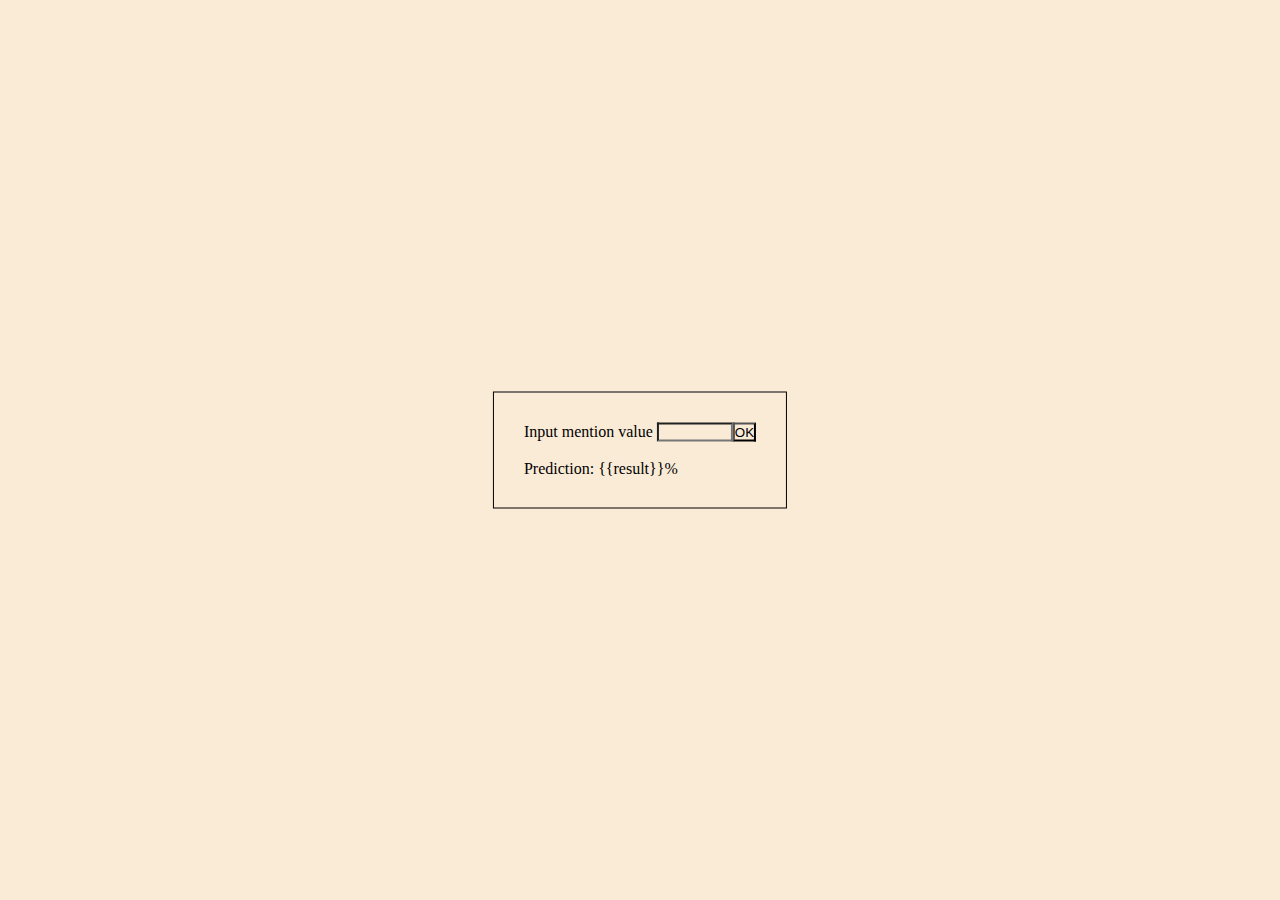
==== templates/index.html @ c7ba2cf7 "updated website" ====
<!DOCTYPE html>
<html lang="en">
  <head>
    <meta charset="UTF-8" />
    <meta http-equiv="X-UA-Compatible" content="IE=edge" />
    <meta name="viewport" content="width=device-width, initial-scale=1.0" />
    <title>Day 2 - SLR</title>
    <style>
      * {
        padding: 0;
        margin: 0;
        box-sizing: border-box;
        background-color: antiquewhite;
      }
      .div2 {
        position: absolute;
        top: 50%;
        left: 50%;
        padding: 30px;
        transform: translate(-50%, -50%);
        border: 1px solid black;
      }
    </style>
  </head>
  <body>
    <div class="div2">
      <form action="http://localhost:5000" , method="POST">
        <p>
          Input mention value
          <input type="number" name="Ads Price" min="1" max="50000" /><input
            type="submit"
            value="OK"
          />
        </p>
      </form>
      <br />
      <p>Prediction: {{result}}%</p>
    </div>
  </body>
</html>
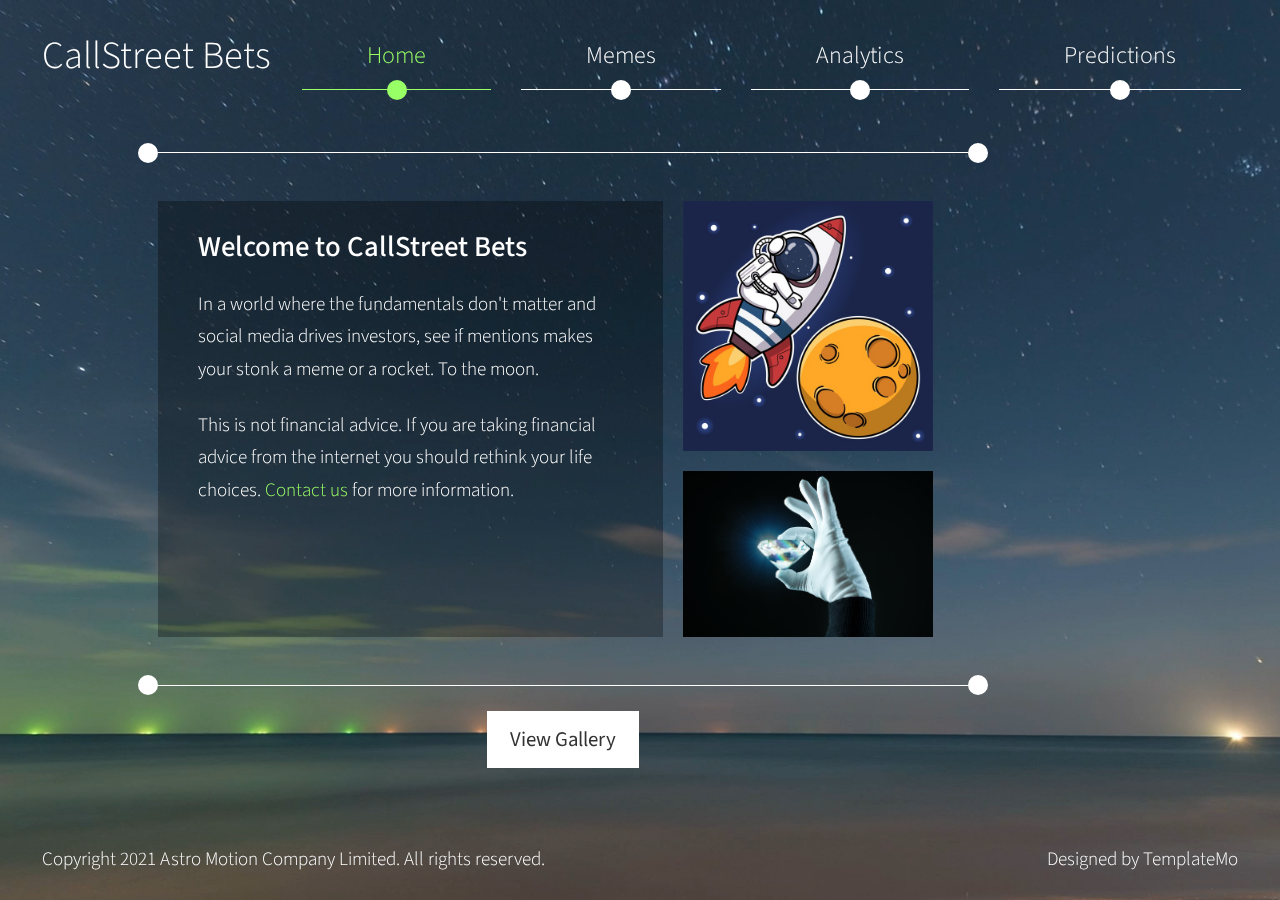
==== commit 2b6e5b14: "updated website with flask" ====
--- a/templates/index.html
+++ b/templates/index.html
@@ -1,40 +1,260 @@
 <!DOCTYPE html>
 <html lang="en">
-  <head>
-    <meta charset="UTF-8" />
-    <meta http-equiv="X-UA-Compatible" content="IE=edge" />
-    <meta name="viewport" content="width=device-width, initial-scale=1.0" />
-    <title>Day 2 - SLR</title>
-    <style>
-      * {
-        padding: 0;
-        margin: 0;
-        box-sizing: border-box;
-        background-color: antiquewhite;
-      }
-      .div2 {
-        position: absolute;
-        top: 50%;
-        left: 50%;
-        padding: 30px;
-        transform: translate(-50%, -50%);
-        border: 1px solid black;
-      }
-    </style>
-  </head>
-  <body>
-    <div class="div2">
-      <form action="http://localhost:5000" , method="POST">
-        <p>
-          Input mention value
-          <input type="number" name="Ads Price" min="1" max="50000" /><input
-            type="submit"
-            value="OK"
-          />
-        </p>
-      </form>
-      <br />
-      <p>Prediction: {{result}}%</p>
+<head>
+    <meta charset="UTF-8">
+    <meta http-equiv="X-UA-Compatible" content="IE=edge">
+    <meta name="viewport" content="width=device-width, initial-scale=1.0">
+    <title>CallStreet Bets</title>
+    <link href="https://fonts.googleapis.com/css2?family=Source+Sans+Pro:wght@300;400&display=swap" rel="stylesheet">
+    <link rel="stylesheet" href="../static/bootstrap.min.css">
+    <link rel="stylesheet" href="../static/slick.css" type="text/css" /> 
+    <link rel="stylesheet" href="../static/templatemo-style.css">
+<!--
+    
+TemplateMo 560 Astro Motion
+
+https://templatemo.com/tm-560-astro-motion
+
+-->
+</head>
+<body>
+    <video autoplay muted loop id="bg-video">
+        <source src="../static/gfp-astro-timelapse.mp4" type="video/mp4">
+    </video>
+    <div class="page-container">
+      <div class="container-fluid">
+        <div class="row">
+          <div class="col-xs-12">
+            <div class="cd-slider-nav">
+              <nav class="navbar navbar-expand-lg" id="tm-nav">
+                <a class="navbar-brand" href="#">CallStreet Bets</a>
+                  <button class="navbar-toggler" type="button" data-bs-toggle="collapse" data-bs-target="#navbar-supported-content" aria-controls="navbarSupportedContent" aria-expanded="false" aria-label="Toggle navigation">
+                    <span class="navbar-toggler-icon"></span>
+                  </button>
+                  <div class="collapse navbar-collapse" id="navbar-supported-content">
+                    <ul class="navbar-nav mb-2 mb-lg-0">
+                      <li class="nav-item selected">
+                        <a class="nav-link" aria-current="page" href="#0" data-no="1">Home</a>
+                        <div class="circle"></div>
+                      </li>
+                      <li class="nav-item">
+                        <a class="nav-link" href="#0" data-no="2">Memes</a>
+                        <div class="circle"></div>
+                      </li>
+                      <li class="nav-item">
+                        <a class="nav-link" href="#0" data-no="3">Analytics</a>
+                        <div class="circle"></div>
+                      </li>
+                      <li class="nav-item">
+                        <a class="nav-link" href="#0" data-no="4">Predictions</a>
+                        <div class="circle"></div>
+                      </li>
+                    </ul>
+                  </div>
+              </nav>
+            </div>
+          </div>          
+        </div>        
+      </div>      
+      <div class="container-fluid tm-content-container">
+        <ul class="cd-hero-slider mb-0 py-5">
+          <li class="px-3" data-page-no="1">
+            <div class="page-width-1 page-left">
+              <div class="d-flex position-relative tm-border-top tm-border-bottom intro-container">
+                <div class="intro-left tm-bg-dark">
+                  <h2 class="mb-4">Welcome to CallStreet Bets</h2>
+                  <p class="mb-4">
+                    In a world where the fundamentals don't matter and social media drives investors, see if mentions
+                    makes your stonk a meme or a rocket. To the moon. </p>
+                  <p class="mb-0">
+                  This is not financial advice. If you are taking financial advice from the internet you should rethink your life choices. <a rel="nofollow" href="https://templatemo.com/contact" target="_blank"> Contact us</a> for more information. </p>
+                </div>
+                <div class="intro-right">
+                  <img src="../static/moonrocket.jpg" alt="Image" width="250" height="150" class="img-fluid intro-img-1">
+                  <img src="../static/diamondhand.jpg" alt="Image" width="250" height="150"class="img-fluid intro-img-2">
+                </div>
+                <div class="circle intro-circle-1"></div>
+                <div class="circle intro-circle-2"></div>
+                <div class="circle intro-circle-3"></div>
+                <div class="circle intro-circle-4"></div>
+              </div>
+              <div class="text-center">
+                <a href="#0" data-page-no="2" class="btn btn-primary tm-intro-btn tm-page-link">
+                  View Gallery
+                </a>
+              </div>            
+            </div>            
+          </li>
+          <li data-page-no="2">
+            <!-- Image Carousel -->
+            <div class="mx-auto position-relative gallery-container">
+              <div class="circle intro-circle-1"></div>
+              <div class="circle intro-circle-2"></div>
+              <div class="mx-auto tm-border-top gallery-slider">
+                <figure class="effect-julia item">
+                    <img src="../static/capital-gains-MEME.jpg" alt="Image">
+                    <figcaption>
+                        <div>
+                            <p>Smart thinking</p>
+                        </div>
+                        <a href="#">View more</a>
+                    </figcaption>
+                </figure>
+                <figure class="effect-julia item">
+                    <img src="../static/Meme-Minion.jpg" alt="Image">
+                    <figcaption>
+                        <div>
+                            <p>Apes</p>
+                        </div>
+                        <a href="#">View more</a>
+                    </figcaption>
+                </figure>
+                <figure class="effect-julia item">
+                    <img src="../static/MJ-MEME.jpg" alt="Image">
+                    <figcaption>
+                        <div>
+                            <p>The Last Dance</p>
+                        </div>
+                        <a href="#">View more</a>
+                    </figcaption>
+                </figure>
+                <figure class="effect-julia item">
+                    <img src="../static/SEC-MEME.jpg" alt="Image">
+                    <figcaption>
+                        <div>
+                            <p>Oh SEC :(</p>
+                        </div>
+                        <a href="#">View more</a>
+                    </figcaption>
+                </figure>
+                <figure class="effect-julia item">
+                    <img src="../static/Thanos-Meme.png" alt="Image">
+                    <figcaption>
+                        <div>
+                            <p>WSB Assemble</p>
+                        </div>
+                        <a href="#">View more</a>
+                    </figcaption>
+                </figure>
+                <figure class="effect-julia item">
+                    <img src="../static/lotr-meme.jpg" alt="Image">
+                    <figcaption>
+                        <div>
+                            <p>One simply does not sell</p>
+                        </div>
+                        <a href="#">View more</a>
+                    </figcaption>
+                </figure>
+                <figure class="effect-julia item">
+                    <img src="../static/tendies-meme.png" alt="Image">
+                    <figcaption>
+                        <div>
+                            <p>All the tendies!</p>
+                        </div>
+                        <a href="#">View more</a>
+                    </figcaption>
+                </figure>
+                <figure class="effect-julia item">
+                    <img src="../static/WSB-meme.jpg" alt="Image">
+                    <figcaption>
+                        <div>
+                            <p>Jack Sparrow doesn't sell</p>
+                        </div>
+                        <a href="#">View more</a>
+                    </figcaption>
+                </figure>
+                <figure class="effect-julia item">
+                    <img src="../static/lambo-meme.jpg" alt="Image">
+                    <figcaption>
+                        <div>
+                            <p>You get a car!</p>
+                        </div>
+                        <a href="#">View more</a>
+                    </figcaption>
+                </figure>
+              </div>
+            </div>
+          </li>
+          <li data-page-no="3" class="px-3">
+            <div class="position-relative page-width-1 page-right tm-border-top tm-border-bottom">
+              <div class="circle intro-circle-1"></div>
+              <div class="circle intro-circle-2"></div>
+              <div class="circle intro-circle-3"></div>
+              <div class="circle intro-circle-4"></div>
+              <div class="tm-bg-dark content-pad">
+                <div class='tableauPlaceholder' id='viz1623884293882' style='position: absolute'><noscript><a href='#'><img alt='WSB Dashboard ' src='https:&#47;&#47;public.tableau.com&#47;static&#47;images&#47;Ca&#47;Callstreet-Bets&#47;WSBDashboard&#47;1_rss.png' style='border: none' /></a></noscript><object class='tableauViz'  style='display:none;'><param name='host_url' value='https%3A%2F%2Fpublic.tableau.com%2F' /> <param name='embed_code_version' value='3' /> <param name='site_root' value='' /><param name='name' value='Callstreet-Bets&#47;WSBDashboard' /><param name='tabs' value='no' /><param name='toolbar' value='yes' /><param name='static_image' value='https:&#47;&#47;public.tableau.com&#47;static&#47;images&#47;Ca&#47;Callstreet-Bets&#47;WSBDashboard&#47;1.png' /> <param name='animate_transition' value='yes' /><param name='display_static_image' value='yes' /><param name='display_spinner' value='yes' /><param name='display_overlay' value='yes' /><param name='display_count' value='yes' /><param name='language' value='en-US' /></object></div>                <script type='text/javascript'>                    var divElement = document.getElementById('viz1623884293882');                    var vizElement = divElement.getElementsByTagName('object')[0];                    if ( divElement.offsetWidth > 800 ) { vizElement.style.width='700px';vizElement.style.height='627px';} else if ( divElement.offsetWidth > 500 ) { vizElement.style.width='800px';vizElement.style.height='627px';} else { vizElement.style.width='100%';vizElement.style.height='727px';}                     var scriptElement = document.createElement('script');                    scriptElement.src = 'https://public.tableau.com/javascripts/api/viz_v1.js';                    vizElement.parentNode.insertBefore(scriptElement, vizElement);                </script>
+            </div>
+          </li>
+          <li data-page-no="4">
+            <div class="mx-auto page-width-2">
+              <div class="row">
+                <div class="col-md-6 me-0 ms-auto">
+                  <h2 class="mb-4">Machine Learning Predictive Model</h2>
+                </div>
+              </div>
+              <div class="row">
+                <div class="col-md-6 tm-contact-left">
+                  <form action="#" method="POST" class="contact-form">
+                    <div class="input-group tm-mb-30">
+                        <input name="name" type="text" class="form-control rounded-0 border-top-0 border-end-0 border-start-0" placeholder="Name">
+                    </div>
+                    <div class="input-group tm-mb-30">
+                        <input name="email" type="text" class="form-control rounded-0 border-top-0 border-end-0 border-start-0" placeholder="Email">
+                    </div>
+                    <div class="input-group tm-mb-30">
+                        <textarea rows="5" name="message" class="textarea form-control rounded-0 border-top-0 border-end-0 border-start-0" placeholder="Message"></textarea>
+                    </div>
+                    <div class="input-group justify-content-end">
+                        <input type="submit" class="btn btn-primary tm-btn-pad-2" value="Send">
+                    </div>
+                  </form>
+                </div>
+                <div class="col-md-6 tm-contact-right">                  
+                  <p class="mb-4">
+                    Integer erat turpis, vestibulum pellentesque aliquam
+                    ultricies, finibus nec dui. Donec bibendum enim mi,
+                    at tristique leo feugiat at.
+                  </p>
+                  <div>
+                    Email: <a href="mailto:info@company.com" class="tm-link-white">info@company.com</a>
+                  </div>
+                  <div class="tm-mb-45">
+                    Tel: <a href="tel:0100200340" class="tm-link-white">010-020-0340</a>
+                  </div>
+                  <!-- Map -->
+                  <div class="map-outer">
+                    <div class="gmap-canvas">
+                        <iframe width="100%" height="400" id="gmap-canvas"
+                            src="https://maps.google.com/maps?q=Av.+L%C3%BAcio+Costa,+Rio+de+Janeiro+-+RJ,+Brazil&t=&z=13&ie=UTF8&iwloc=&output=embed"
+                            frameborder="0" scrolling="no" marginheight="0" marginwidth="0"></iframe>
+                    </div>
+                </div>
+                </div>
+              </div>
+            </div>            
+          </li>
+        </ul>
     </div>
-  </body>
+    <div class="container-fluid">
+      <footer class="row mx-auto tm-footer">
+        <div class="col-md-6 px-0">
+          Copyright 2021 Astro Motion Company Limited. All rights reserved.
+        </div>
+        <div class="col-md-6 px-0 tm-footer-right">
+          Designed by <a rel="sponsored" href="https://templatemo.com" target="_blank" class="tm-link-white">TemplateMo</a>
+        </div>
+      </footer>
+    </div>
+  </div>
+  <!-- Preloader, https://ihatetomatoes.net/create-custom-preloading-screen/ -->
+  <div id="loader-wrapper">            
+    <div id="loader"></div>
+    <div class="loader-section section-left"></div>
+    <div class="loader-section section-right"></div>
+  </div>  
+  <script src="../static/jquery-3.5.1.min.js"></script>
+  <script src="../static/bootstrap.min.js"></script>
+  <script src="../static/slick.js"></script>
+  <script src="../static/templatemo-script.js"></script>
+</body>
 </html>--- a/static/templatemo-style.css
+++ b/static/templatemo-style.css
@@ -0,0 +1,666 @@
+/*
+
+TemplateMo 560 Astro Motion
+
+https://templatemo.com/tm-560-astro-motion
+
+*/
+
+html, body, .page-container {
+    height: 100%;
+}
+
+body {
+    font-family: 'Source Sans Pro', sans-serif;
+    font-size: 19px;
+    font-weight: 300;
+    color: white;
+    line-height: 1.5;
+}
+
+a {
+	color: #9F6;
+    text-decoration: none;
+    transition: all 0.3s ease;
+}
+
+a:hover {
+	color: #3CF;
+}
+
+p {
+    line-height: 1.7;
+}
+
+h2 {
+    font-size: 1.8rem;
+}
+
+.highlight {
+    color: #99FF66;
+}
+
+.page-container {
+    display: flex;
+    flex-direction: column;
+    justify-content: space-between;
+    padding-left: 30px;
+    padding-right: 30px;
+}
+
+.container-fluid {
+    max-width: 1860px;
+}
+
+.btn {
+    font-size: 1.3rem;
+    padding: 13px 23px;
+    border-radius: 0;
+}
+
+.btn-primary {
+    background-color: white;
+    border: none;
+    color: #333;
+}
+
+.btn-primary:hover,
+.btn-primary:focus {
+    color: #5cac38;
+    background-color: white;
+}
+
+/* Style the video: 100% width and height to cover the entire window */
+#bg-video {
+    position: fixed;
+    left: 50%;
+    top: 50%;
+    bottom: auto;
+    right: auto;
+    min-width: 100%;
+    min-height: 100%;
+    transform: translateX(-50%) translateY(-50%);
+    z-index: -100;
+    background-image: url(tm-astro-bg.jpg);
+    background-position: center;
+    background-size: cover;
+    background-repeat: no-repeat;
+}
+
+#tm-nav {
+    z-index: 1000;
+}
+
+.navbar a {
+    color: white;
+}
+
+.navbar-brand {
+    font-size: 2.4rem;
+}
+
+.navbar {
+    margin-top: 15px;
+}
+
+.navbar .navbar-nav .nav-item {
+    margin-left: 15px;
+    margin-right: 15px;
+}
+
+.navbar .navbar-nav .nav-item:last-child {
+    margin-right: 0;
+}
+
+.navbar .navbar-nav .nav-item .nav-link {
+    font-size: 1.5rem;
+    padding: 15px 65px;
+    border-bottom: 1px solid white;
+}
+
+.nav-item {
+    position: relative;
+}
+
+.circle {
+    position: absolute;
+    left: calc(50% - 10px);
+    bottom: -10px;
+    width: 20px;
+    height: 20px; 
+    background-color: white;
+    border-radius: 50%;
+}
+
+.tm-border-bottom {
+    border-bottom: 1px solid white;
+    padding-bottom: 48px;
+}
+
+.tm-border-top {
+    border-top: 1px solid white;
+    padding-top: 48px;
+}
+
+.navbar .navbar-nav .nav-item.selected .nav-link,
+.navbar .navbar-nav .nav-item .nav-link:hover {
+    color: #99FF66;
+    border-bottom: 1px solid #99FF66;
+}
+
+.cd-slider-nav li.selected a+.circle,
+.navbar .navbar-nav .nav-item .nav-link:hover+.circle {
+    background-color: #99FF66;
+}
+
+.navbar-toggler-icon {
+    background-image: url("data:image/svg+xml;charset=utf8,%3Csvg viewBox='0 0 30 30' xmlns='http://www.w3.org/2000/svg'%3E%3Cpath stroke='rgba(255, 255, 255, 0.8)' stroke-width='2' stroke-linecap='round' stroke-miterlimit='10' d='M4 7h22M4 15h22M4 23h22'/%3E%3C/svg%3E");
+}
+
+.navbar-toggler {
+    border: 1px solid rgba(255,255,255,1);
+}
+
+.navbar-toggler:focus {
+    box-shadow: none;
+}
+
+.tm-link-white {
+    color: white;
+}
+
+.tm-link-white:hover,
+.tm-link-white:focus {
+    color: #99FF66;
+}
+
+.cd-hero-slider {
+    padding: 10px 0;
+}
+
+.cd-hero-slider li { 
+    list-style: none;
+}
+
+.content-pad {
+    padding: 40px 30px;
+}
+
+.page-width-1 {
+    max-width: 810px;
+}
+
+.page-width-2 {
+    max-width: 912px;
+}
+
+.page-left {
+    margin-left: 100px;
+}
+
+.page-right {
+    margin-right: 100px;
+    margin-left: auto;
+}
+
+.tm-bg-dark {
+    background-color: rgba(0,0,0,0.3);
+}
+
+.intro-left {
+    margin-right: 20px;
+    padding: 30px 40px;
+    max-width: 505px;    
+}
+
+.intro-img-1 {
+    margin-bottom: 20px;
+}
+
+.intro-circle-1 {
+    left: -20px;
+    top: -10px;
+}
+
+.intro-circle-2 {
+    right: -20px;
+    top: -10px;
+    left: auto;
+}
+
+.intro-circle-3 {
+    right: -20px;
+    bottom: -10px;
+    left: auto;
+}
+
+.intro-circle-4 {
+    left: -20px;
+    bottom: -10px;
+}
+
+.tm-intro-btn {
+    margin-top: 25px;
+}
+
+.tm-footer {
+    padding-top: 25px;
+    padding-bottom: 25px;
+    width: 100%;
+    display: flex;
+    justify-content: space-between;
+}
+
+/* Gallery page */
+.gallery-container {
+    max-width: 1300px;
+}
+
+.slick-dots {
+    bottom: -80px;
+}
+
+.gallery-slider figure {
+	position: relative;
+	float: left;
+    overflow: hidden;
+    margin: 0;
+    max-width: 240px;
+    margin-left: 10px;
+    margin-right: 10px;
+	height: auto;
+	background: #3085a3;
+	text-align: center;
+	cursor: pointer;
+}
+
+.gallery-slider figure img {
+	position: relative;
+	display: block;
+	min-height: 100%;
+	max-width: 100%;
+}
+
+.gallery-slider figure figcaption {
+	padding: 1em;
+	color: #fff;
+	text-transform: uppercase;
+	font-size: 1.25em;
+	-webkit-backface-visibility: hidden;
+	backface-visibility: hidden;
+}
+
+.gallery-slider figure figcaption::before,
+.gallery-slider figure figcaption::after {
+	pointer-events: none;
+}
+
+.gallery-slider figure figcaption,
+.gallery-slider figure figcaption > a {
+	position: absolute;
+	top: 0;
+	left: 0;
+	width: 100%;
+	height: 100%;
+}
+
+/* Anchor will cover the whole item by default */
+/* For some effects it will show as a button */
+.gallery-slider figure figcaption > a {
+	z-index: 1000;
+	text-indent: 200%;
+	white-space: nowrap;
+	font-size: 0;
+	opacity: 0;
+}
+
+.gallery-slider figure h2 {
+	word-spacing: -0.15em;
+  font-weight: 300;
+  font-size: 28px;
+}
+
+.gallery-slider figure h2 span {
+	font-weight: 800;
+}
+
+.gallery-slider figure h2,
+.gallery-slider figure p {
+	margin: 0;
+}
+
+.gallery-slider figure p {
+	letter-spacing: 1px;
+	font-size: 68.5%;
+}
+
+.gallery-section {
+  background-color: #99ccff;
+}
+
+.gallery-section .title {
+  padding-right: 13px;
+  margin-bottom: 80px;
+}
+
+/*---------------*/
+/***** Julia *****/
+/*---------------*/
+
+figure.effect-julia {
+	background: #2f3238;
+}
+
+figure.effect-julia img {
+	-webkit-transition: opacity 1s, -webkit-transform 1s;
+	transition: opacity 1s, transform 1s;
+	-webkit-backface-visibility: hidden;
+	backface-visibility: hidden;
+}
+
+figure.effect-julia figcaption {
+	display: flex;
+  align-items: center;
+}
+
+figure.effect-julia h2 {
+	position: relative;
+	padding: 0.5em 0;
+}
+
+figure.effect-julia p {
+	display: inline-block;
+	margin: 0 0 0.25em;
+	padding: 0.4em 1em;
+	background: rgba(255,255,255,0.9);
+	color: #2f3238;
+	text-transform: none;
+	font-weight: 500;
+	font-size: 75%;
+	-webkit-transition: opacity 0.35s, -webkit-transform 0.35s;
+	transition: opacity 0.35s, transform 0.35s;
+	-webkit-transform: translate3d(-360px,0,0);
+	transform: translate3d(-360px,0,0);
+}
+
+figure.effect-julia p:first-child {
+	-webkit-transition-delay: 0.15s;
+	transition-delay: 0.15s;
+}
+
+figure.effect-julia p:nth-of-type(2) {
+	-webkit-transition-delay: 0.1s;
+	transition-delay: 0.1s;
+}
+
+figure.effect-julia p:nth-of-type(3) {
+	-webkit-transition-delay: 0.05s;
+	transition-delay: 0.05s;
+}
+
+figure.effect-julia:hover p:first-child {
+	-webkit-transition-delay: 0s;
+	transition-delay: 0s;
+}
+
+figure.effect-julia:hover p:nth-of-type(2) {
+	-webkit-transition-delay: 0.05s;
+	transition-delay: 0.05s;
+}
+
+figure.effect-julia:hover p:nth-of-type(3) {
+	-webkit-transition-delay: 0.1s;
+	transition-delay: 0.1s;
+}
+
+figure.effect-julia:hover img {
+	opacity: 0.4;
+	-webkit-transform: scale3d(1.1,1.1,1);
+	transform: scale3d(1.1,1.1,1);
+}
+
+figure.effect-julia:hover p {
+	opacity: 1;
+	-webkit-transform: translate3d(0,0,0);
+	transform: translate3d(0,0,0);
+}
+
+.gallery-slider .slick-dots li.slick-active, 
+.gallery-slider .slick-dots li:hover {
+    background-color: #3CCDFF;
+}
+
+.gallery-slider .slick-dots li {
+    background-color: #ffffff;
+    width: 20px;
+    height: 20px;
+    border-radius: 100%;
+    margin: 0 10px;
+    transition: all 0.3s ease;
+}
+
+/* About page */
+.tm-about-container {
+    border-top: 1px solid white;
+    padding-top: 50px;
+    padding-bottom: 50px;
+    border-bottom: 1px solid white;
+}
+
+/* Contact page */
+.tm-contact-left {
+    padding-right: 55px;
+}
+
+.form-control {
+    font-size: 1.2rem;
+    padding: 15px 0;
+}
+
+.form-control,
+.form-control:focus {
+    color: white;
+    background-color: transparent;
+}
+
+.form-control:focus {
+    border-bottom: 1px solid #99FF66;
+    outline: 0;
+    -webkit-box-shadow: none;
+    box-shadow: none;
+  }
+
+.form-control::-webkit-input-placeholder { color: white; }
+.form-control:-moz-placeholder { color: white; }
+.form-control::-moz-placeholder { color: white; }
+.form-control:-ms-input-placeholder { color: white; }
+
+.tm-mb-30 {
+    margin-bottom: 30px;
+}
+
+.tm-mb-45 {
+    margin-bottom: 45px;
+}
+
+.tm-btn-pad-2 {
+    padding: 10px 38px;
+}
+
+.map-outer{
+    position:relative;
+}
+
+.gmap-canvas {
+    overflow:hidden;
+    background:none!important;
+}
+
+.map-outer,
+.gmap-canvas {
+    height:200px;
+    width:100%;
+}
+
+.tm-footer-right {
+    text-align: right;
+}
+
+@media (min-width: 992px)
+{
+    .navbar-expand-lg .navbar-collapse {
+        justify-content: flex-end;
+    }
+}
+
+@media (max-width: 1200px) {
+    .navbar .navbar-nav .nav-item .nav-link {
+        padding: 15px 45px;
+    }
+}
+
+@media (max-width: 1024px) {
+    .navbar .navbar-nav .nav-item .nav-link {
+        font-size: 1.2rem;
+    }
+}
+
+@media (max-width: 992px) {
+    .navbar {
+        margin-top: 0;
+    }
+
+    .navbar {
+        position: relative;
+    }
+    
+    .navbar-collapse {
+        position: absolute;
+        top: 63px;
+        right: 0;
+        background: rgb(54 75 96);
+        border-radius: 5px;
+    }
+
+    .navbar .navbar-nav .nav-item {
+        margin-bottom: 20px;
+    }
+
+    .page-left,
+    .page-right {
+        margin-left: auto;
+        margin-right: auto;
+    }
+
+    .cd-hero-slider {
+        padding: 10px 0;
+    }
+}
+
+@media (max-width: 834px) {
+    .intro-left {
+        width: 65%;
+    }
+
+    .intro-right {
+        width: 35%;
+    }
+}
+
+@media (max-width: 767px) {
+    .tm-contact-left {
+        padding-right: 15px;
+        margin-bottom: 50px;
+    }
+
+    .tm-footer-right {
+        text-align: left;
+        margin-top: 10px;
+    }
+}
+
+@media (max-width: 600px) {
+    .intro-left,
+    .intro-right {
+        width: 100%;
+    }
+
+    .intro-left {
+        margin-right: 0;
+        margin-bottom: 20px;
+        max-width: none;
+    }
+
+    .intro-right {
+        display: flex;
+        align-items: flex-start;
+        justify-content: space-between;
+    }
+
+    .intro-container {
+        flex-direction: column;
+    }
+
+    .intro-img-1 {
+        margin-right: 4%;
+        margin-bottom: 0;
+        width: 48%
+    }
+
+    .intro-img-2 {
+        width: 48%;
+    }
+}
+
+/* Preloader 
+	https://ihatetomatoes.net/create-custom-preloading-screen/
+*/
+/* ==========================================================================
+   Author's custom styles
+   ========================================================================== */
+   #loader-wrapper { position: fixed; top: 0; left: 0; width: 100%; height: 100%; z-index: 2000; }
+   #loader { display: block; position: relative; left: 50%; top: 50%; width: 150px; height: 150px; margin: -75px 0 0 -75px; border-radius: 50%; border: 3px solid transparent; border-top-color: #3498db; /* Chrome, Opera 15+, Safari 5+ */
+   	animation: spin 2s linear infinite; /* Chrome, Firefox 16+, IE 10+, Opera */ z-index: 2001; }
+   #loader:before { content: ""; position: absolute; top: 5px; left: 5px; right: 5px; bottom: 5px; border-radius: 50%; border: 3px solid transparent;
+   	border-top-color: #e74c3c; /* Chrome, Opera 15+, Safari 5+ */
+   animation: spin 3s linear infinite; /* Chrome, Firefox 16+, IE 10+, Opera */ }
+   #loader:after { content: ""; position: absolute; top: 15px; left: 15px; right: 15px; bottom: 15px; border-radius: 50%; border: 3px solid transparent;
+border-top-color: #f9c922; /* Chrome, Opera 15+, Safari 5+ */ animation: spin 1.5s linear infinite; /* Chrome, Firefox 16+, IE 10+, Opera */ }
+@keyframes spin {
+	0%   {  /* Chrome, Opera 15+, Safari 3.1+ */  /* IE 9 */
+		transform: rotate(0deg);  /* Firefox 16+, IE 10+, Opera */
+	}
+	100% {  /* Chrome, Opera 15+, Safari 3.1+ */  /* IE 9 */
+		transform: rotate(360deg);  /* Firefox 16+, IE 10+, Opera */
+	}
+}
+
+#loader-wrapper .loader-section { position: fixed; top: 0; width: 51%; height: 100%; background: #222222; z-index: 2000;  /* Chrome, Opera 15+, Safari 3.1+ */  /* IE 9 */ transform: translateX(0);  /* Firefox 16+, IE 10+, Opera */}
+
+#loader-wrapper .loader-section.section-left { left: 0; }
+
+#loader-wrapper .loader-section.section-right { right: 0; }
+
+/* Loaded */
+.loaded #loader-wrapper .loader-section.section-left {  /* Chrome, Opera 15+, Safari 3.1+ */  /* IE 9 */
+	transform: translateX(-100%);  /* Firefox 16+, IE 10+, Opera */  
+	transition: all 0.7s 0.3s cubic-bezier(0.645, 0.045, 0.355, 1.000);
+}
+
+.loaded #loader-wrapper .loader-section.section-right {  /* Chrome, Opera 15+, Safari 3.1+ */  /* IE 9 */
+	transform: translateX(100%);  /* Firefox 16+, IE 10+, Opera */  
+	transition: all 0.7s 0.3s cubic-bezier(0.645, 0.045, 0.355, 1.000);
+}
+
+.loaded #loader {
+	opacity: 0;  
+	transition: all 0.3s ease-out;
+}
+.loaded #loader-wrapper {
+	visibility: hidden;  /* Chrome, Opera 15+, Safari 3.1+ */  /* IE 9 */
+	transform: translateY(-100%);  /* Firefox 16+, IE 10+, Opera */  
+	transition: all 0.3s 1s ease-out;
+}
+/* JavaScript Turned Off */
+.no-js #loader-wrapper { display: none; }
+/*============ Preloader ends ==================================*/
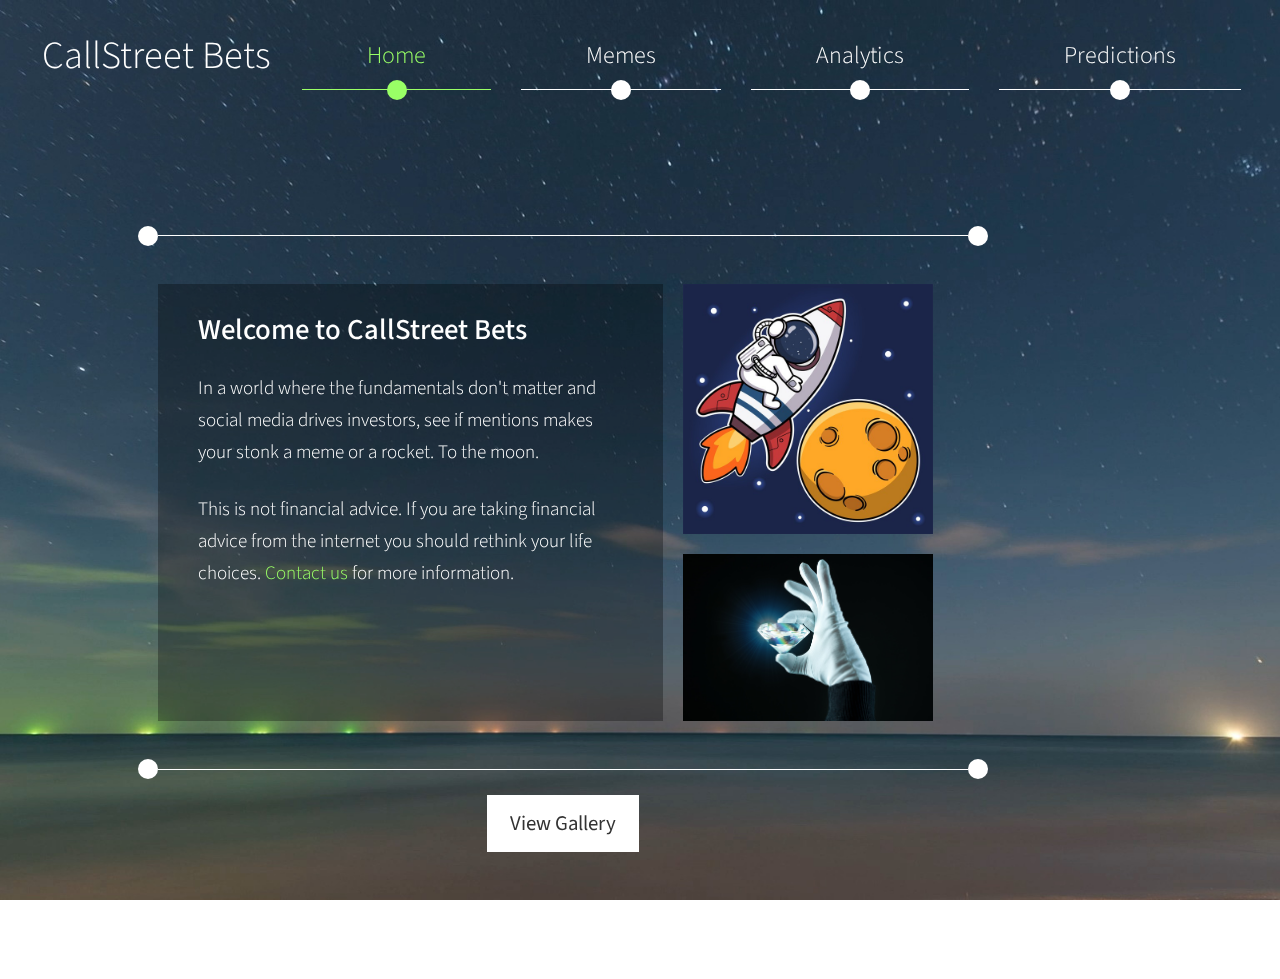
==== commit d098dc2e: "push to heroku take 1" ====
--- a/templates/index.html
+++ b/templates/index.html
@@ -192,42 +192,24 @@
                   <h2 class="mb-4">Machine Learning Predictive Model</h2>
                 </div>
               </div>
-              <div class="row">
-                <div class="col-md-6 tm-contact-left">
-                  <form action="#" method="POST" class="contact-form">
-                    <div class="input-group tm-mb-30">
-                        <input name="name" type="text" class="form-control rounded-0 border-top-0 border-end-0 border-start-0" placeholder="Name">
-                    </div>
-                    <div class="input-group tm-mb-30">
-                        <input name="email" type="text" class="form-control rounded-0 border-top-0 border-end-0 border-start-0" placeholder="Email">
-                    </div>
-                    <div class="input-group tm-mb-30">
-                        <textarea rows="5" name="message" class="textarea form-control rounded-0 border-top-0 border-end-0 border-start-0" placeholder="Message"></textarea>
-                    </div>
-                    <div class="input-group justify-content-end">
-                        <input type="submit" class="btn btn-primary tm-btn-pad-2" value="Send">
-                    </div>
-                  </form>
-                </div>
                 <div class="col-md-6 tm-contact-right">                  
                   <p class="mb-4">
                     Integer erat turpis, vestibulum pellentesque aliquam
                     ultricies, finibus nec dui. Donec bibendum enim mi,
                     at tristique leo feugiat at.
                   </p>
-                  <div>
-                    Email: <a href="mailto:info@company.com" class="tm-link-white">info@company.com</a>
-                  </div>
-                  <div class="tm-mb-45">
-                    Tel: <a href="tel:0100200340" class="tm-link-white">010-020-0340</a>
-                  </div>
-                  <!-- Map -->
-                  <div class="map-outer">
-                    <div class="gmap-canvas">
-                        <iframe width="100%" height="400" id="gmap-canvas"
-                            src="https://maps.google.com/maps?q=Av.+L%C3%BAcio+Costa,+Rio+de+Janeiro+-+RJ,+Brazil&t=&z=13&ie=UTF8&iwloc=&output=embed"
-                            frameborder="0" scrolling="no" marginheight="0" marginwidth="0"></iframe>
-                    </div>
+                <div class="div2">
+                  <form action="http://localhost:5000" , method="POST">
+                    <p>
+                      Input mention value
+                      <input type="number" min="1" max="50000" /><input
+                        type="submit"
+                        value="OK"
+                      />
+                    </p>
+                  </form>
+                  <br />
+                  <p>Prediction: {{result}}%</p>
                 </div>
                 </div>
               </div>
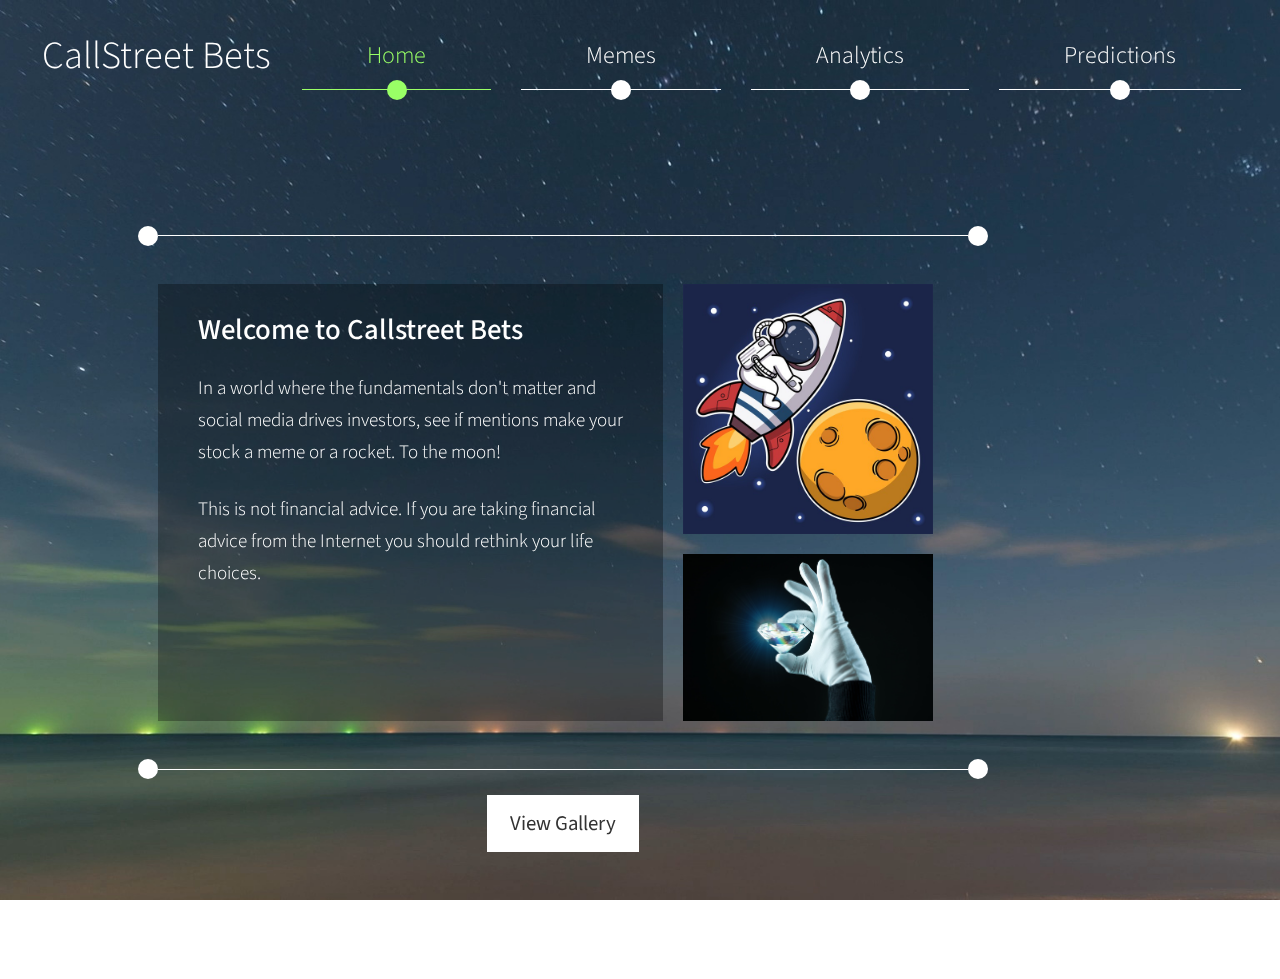
==== commit c4a8bac0: "finished website for heroku" ====
--- a/templates/index.html
+++ b/templates/index.html
@@ -62,12 +62,11 @@
             <div class="page-width-1 page-left">
               <div class="d-flex position-relative tm-border-top tm-border-bottom intro-container">
                 <div class="intro-left tm-bg-dark">
-                  <h2 class="mb-4">Welcome to CallStreet Bets</h2>
+                  <h2 class="mb-4">Welcome to Callstreet Bets</h2>
                   <p class="mb-4">
-                    In a world where the fundamentals don't matter and social media drives investors, see if mentions
-                    makes your stonk a meme or a rocket. To the moon. </p>
+                    In a world where the fundamentals don't matter and social media drives investors, see if mentions make your stock a meme or a rocket. To the moon! </p>
                   <p class="mb-0">
-                  This is not financial advice. If you are taking financial advice from the internet you should rethink your life choices. <a rel="nofollow" href="https://templatemo.com/contact" target="_blank"> Contact us</a> for more information. </p>
+                  This is not financial advice. If you are taking financial advice from the Internet you should rethink your life choices.
                 </div>
                 <div class="intro-right">
                   <img src="../static/moonrocket.jpg" alt="Image" width="250" height="150" class="img-fluid intro-img-1">
@@ -194,15 +193,16 @@
               </div>
                 <div class="col-md-6 tm-contact-right">                  
                   <p class="mb-4">
-                    Integer erat turpis, vestibulum pellentesque aliquam
-                    ultricies, finibus nec dui. Donec bibendum enim mi,
-                    at tristique leo feugiat at.
+                    Welcome to the Callstreet Bets stock change predictor! Enter a numerical value, representing the number of mentions that any particular stock has on Reddit, and press "Ok." In return, you will receive an estimate of the percentage change of that particular stock's value.*
+                  </p>
+                  <p class="mb-4">  
+                    *This prediction is not a guarantee, and the creators of Callstreet Bets cannot be held liable for users' gains and/or losses. Bet wisely!
                   </p>
                 <div class="div2">
-                  <form action="http://localhost:5000" , method="POST">
+                  <form action="http://0.0.0.0:5000" , method="POST">
                     <p>
                       Input mention value
-                      <input type="number" min="1" max="50000" /><input
+                      <input type="number" name="Ads Price" min="1" max="50000" /><input
                         type="submit"
                         value="OK"
                       />
@@ -220,7 +220,7 @@
     <div class="container-fluid">
       <footer class="row mx-auto tm-footer">
         <div class="col-md-6 px-0">
-          Copyright 2021 Astro Motion Company Limited. All rights reserved.
+          Copyright 2021 SMU Data Science Bootcamp.
         </div>
         <div class="col-md-6 px-0 tm-footer-right">
           Designed by <a rel="sponsored" href="https://templatemo.com" target="_blank" class="tm-link-white">TemplateMo</a>
